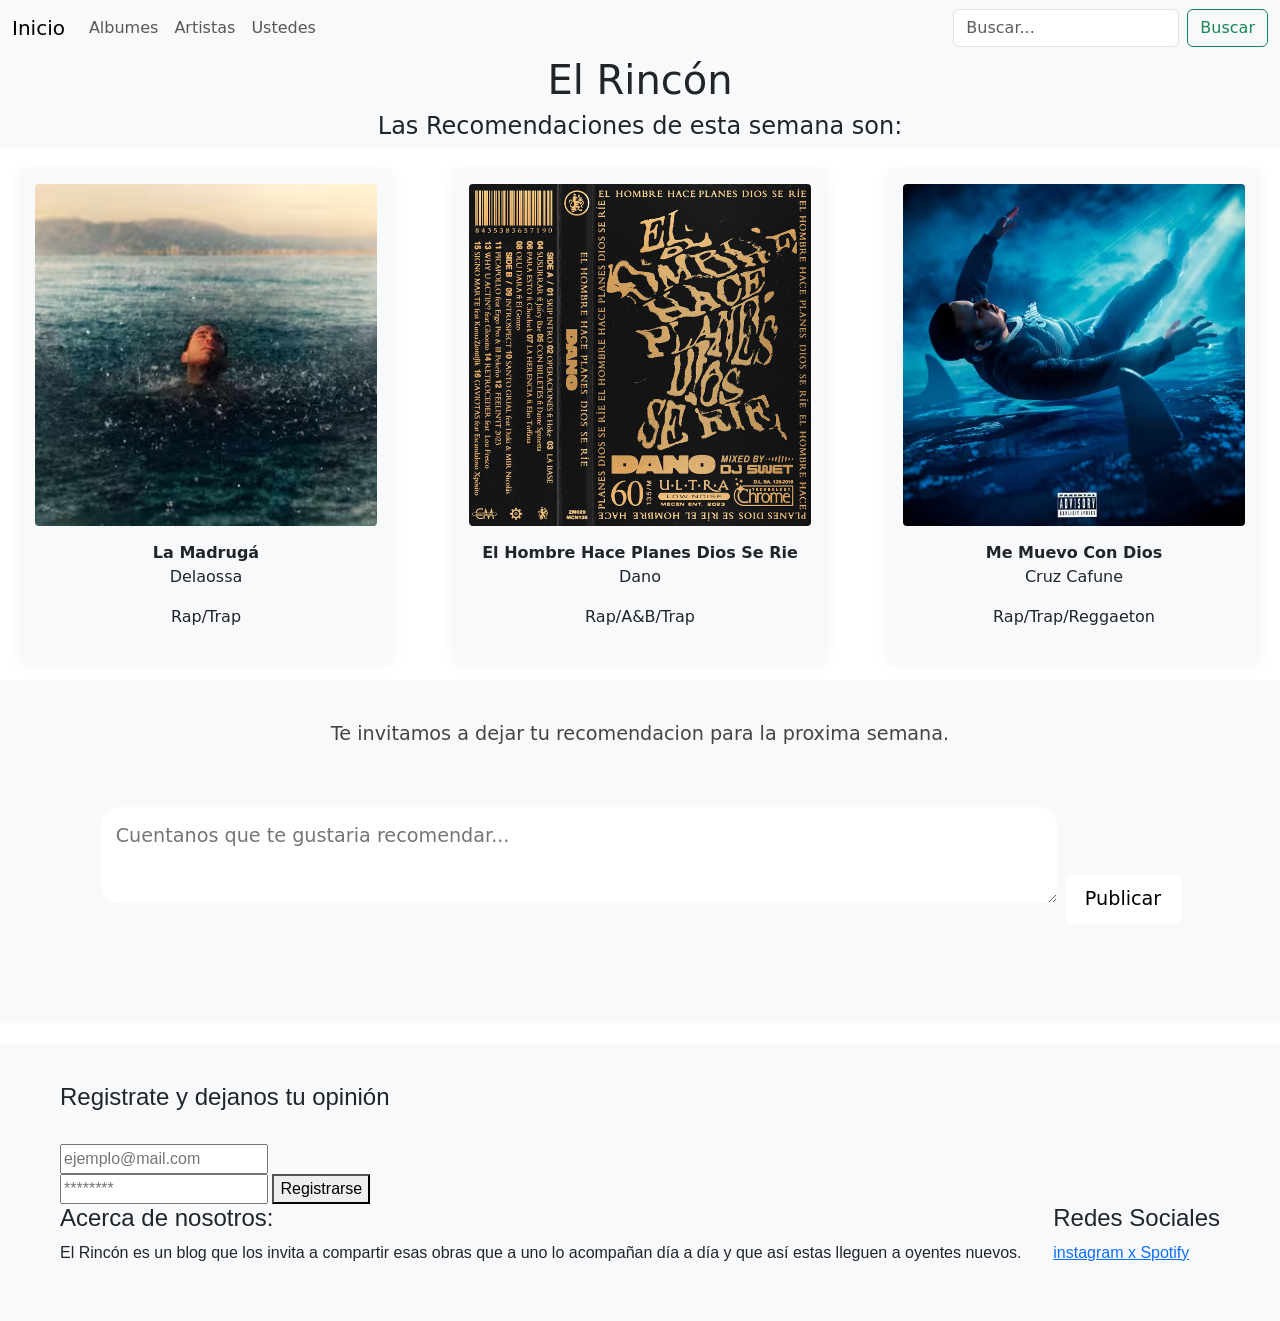
==== index.html @ b0dab0b0 "mensaje" ====
<!DOCTYPE html>
<html lang="en">
<head>
    <meta charset="UTF-8">
    <meta name="viewport" content="width=device-width, initial-scale=1.0">
    <title>El Rincón</title>
    <link rel="stylesheet" href="css/main.css">
    <link href="https://cdn.jsdelivr.net/npm/bootstrap@5.3.8/dist/css/bootstrap.min.css" rel="stylesheet" integrity="sha384-sRIl4kxILFvY47J16cr9ZwB07vP4J8+LH7qKQnuqkuIAvNWLzeN8tE5YBujZqJLB" crossorigin="anonymous">
</head>
<body>
       <nav class="navbar navbar-expand-lg bg-body-tertiary">
  <div class="container-fluid">
    <a class="navbar-brand" href="index.html">Inicio</a>
    <button class="navbar-toggler" type="button" data-bs-toggle="collapse" data-bs-target="#navbarSupportedContent" aria-controls="navbarSupportedContent" aria-expanded="false" aria-label="Toggle navigation">
      <span class="navbar-toggler-icon"></span>
    </button>
    <div class="collapse navbar-collapse" id="navbarSupportedContent">
      <ul class="navbar-nav me-auto mb-2 mb-lg-0">
        <li class="nav-item">
          <a class="nav-link" href="pages/albumes.html">Albumes</a>
        </li>
      
        <li class="nav-item">
          <a class="nav-link" href="pages/artistas.html">Artistas</a>
        </li>
        <li class="nav-item">
          <a class="nav-link" aria-current="page" href="pages/ustedes.html">Ustedes</a>
        </li>
      </ul>
      <form class="d-flex" role="search">
        <input class="form-control me-2" type="search" placeholder="Buscar..." aria-label="Search"/>
        <button class="btn btn-outline-success" type="submit">Buscar</button>
      </form>
    </div>
  </div>
</nav>
  
        <header>
    <!-- titulo y sub titulo -->
    <h1>El Rincón</h1>
    <!-- titulo y sub titulo -->
    <h4>Las Recomendaciones de esta semana son:</h4>
</header>
    
<main>
 <!--albumes recomendados de la semana-->
  <section>
      <article class="album">
      <a href="pages/dela.html"><img src="img/dela.avif" alt="Album de Delaossa"> </a>
      <strong>La Madrugá</strong>
      <p>Delaossa</p>
      <p>Rap/Trap</p>
      </article>

      <article class="album">
      <a href="pages/dano.html"><img src="img/dano.jpg" alt="Album de Dano"></a>
      <strong>El Hombre Hace Planes Dios Se Rie </strong>
      <p>Dano</p>
      <p>Rap/A&B/Trap</p>
    </article>
       <article class="album"> 
      <a href="pages/cruz.html"><img src="img/cruz.avif" alt="Album de Cafune"></a>
      <strong>Me Muevo Con Dios</strong>
      <p>Cruz Cafune</p>
      <p>Rap/Trap/Reggaeton</p>
  </article>
  </section>
</main> 

<div class="comentarios"> 
<p> Te invitamos a dejar tu recomendacion para la proxima semana. </p>
      
 <form class="comentarios">
 <textarea placeholder="Cuentanos que te gustaria recomendar... "></textarea>
 <button>Publicar</button>
</form>
</div>

<!-- Pie de pagina --> 
<footer>

  <div class="registro">
  <h4>Registrate y dejanos tu opinión</h4>
  <label for="email"></label><br>
  <input type="email" id="email" name="email" placeholder="ejemplo@mail.com" required>
  <label for="password"></label><br>
  <input type="password" id="password" name="password" placeholder="********" required>

  <button type="submit">Registrarse</button>
      </div>

</div>
<div class="info">
<h4>Acerca de nosotros:</h4>
<p>El Rincón es un blog que los invita a compartir esas obras que a uno lo acompañan día a día y que así estas lleguen a oyentes nuevos.
</p>
</div>
<div class="redes-sociales">
    <h4> Redes Sociales</h4>
    
<a href="https://www.instagram.com/nach.ve" target="_blank">
instagram
<a href="https://x.com/veliznacho" target="_blank">
x 
</a>
</a>
<a href="https://open.spotify.com/intl-es/album/3Au0IW8JlUTwsvT4Ym6yL7?si=LstodeD1QRaUoXpnEcf9bw" target="_blank">
Spotify 
</a>
</div>
</footer> 
 <script src="https://cdn.jsdelivr.net/npm/bootstrap@5.3.8/dist/js/bootstrap.bundle.min.js" integrity="sha384-FKyoEForCGlyvwx9Hj09JcYn3nv7wiPVlz7YYwJrWVcXK/BmnVDxM+D2scQbITxI" crossorigin="anonymous"></script>
</body>
</html>
---- css/main.css ----
body {
    font-family: Arial, sans-serif;
    margin: 0;
    padding: 0;
    background-color: #f5f5f5;
}

header {
text-align: center;
display: flex;
flex-direction: column;
background-color:#f8f9fa
}   

section{
display: flex;
  justify-content: space-between; 
  gap: 20px;                     
  padding: 20px;
  flex-wrap: wrap;
}

.album {
    width: 30%;
    text-align: center;
    background: #f8f9fa; 
    padding: 15px;
    box-sizing: border-box;
    box-shadow: 0 4px 15px rgba(0,0,0,0.05); 
}


.album img {
    width: 100%;
    aspect-ratio: 1 / 1;
    object-fit: cover;
    border-radius: 4px; 
    margin-bottom: 15px;
   

}

@media (max-width: 768px) {
    .album {
        width: 100%;       
        margin-bottom: 20px; 
        display: block;  
    }
}

.comentarios {
text-align: center;
    padding: 40px 20px;
    background-color:#f8f9fa; 
    margin: 0 auto;  
font-size: 1.2rem;
    color: #444;
    margin-bottom: 20px;
}

.comentarios textarea {
    width: 80%;
    height: 100px;
    padding: 15px;
    border: 2px solid #f8f9fa;
    border-radius: 20px;
} 

.comentarios button {
    margin-top: 15px;
    padding: 10px 20px;
    background-color: #ffffff;
    color: rgb(0, 0, 0);
    border: none;
    border-radius: 5px;
    cursor: pointer;
}



footer {
  background-color:#f8f9fa; 
  padding: 40px 60px;
  display: flex;
  justify-content: space-between;
  align-items: flex-start;
  flex-wrap: wrap;
  font-family: Arial, sans-serif;
}
        


.info-album {
  display: flex;;
  align-items: center;
  gap: 40px;
  text-align: center;
}

.info-album img{
  width: 30%;
  border-radius: 10px;
}

.info-album video{
  width: 30%;
  border-radius: 10px;
}

@media (max-width: 768px) {
    .info-album {
        width: 100%;       
        margin-bottom: 20px; 
        display: block;  
    }
}

.comentarios-usuarios{
    width: 30%;
    text-align: center;
    background: #f8f9fa; 
    padding: 15px;
    box-sizing: border-box;
    box-shadow: 0 4px 15px rgba(0,0,0,0.05); 
}

@media (max-width: 768px) {
    .comentarios-usuarios {
        width: 100%;       
        margin-bottom: 20px; 
        display: block;  
    }
}
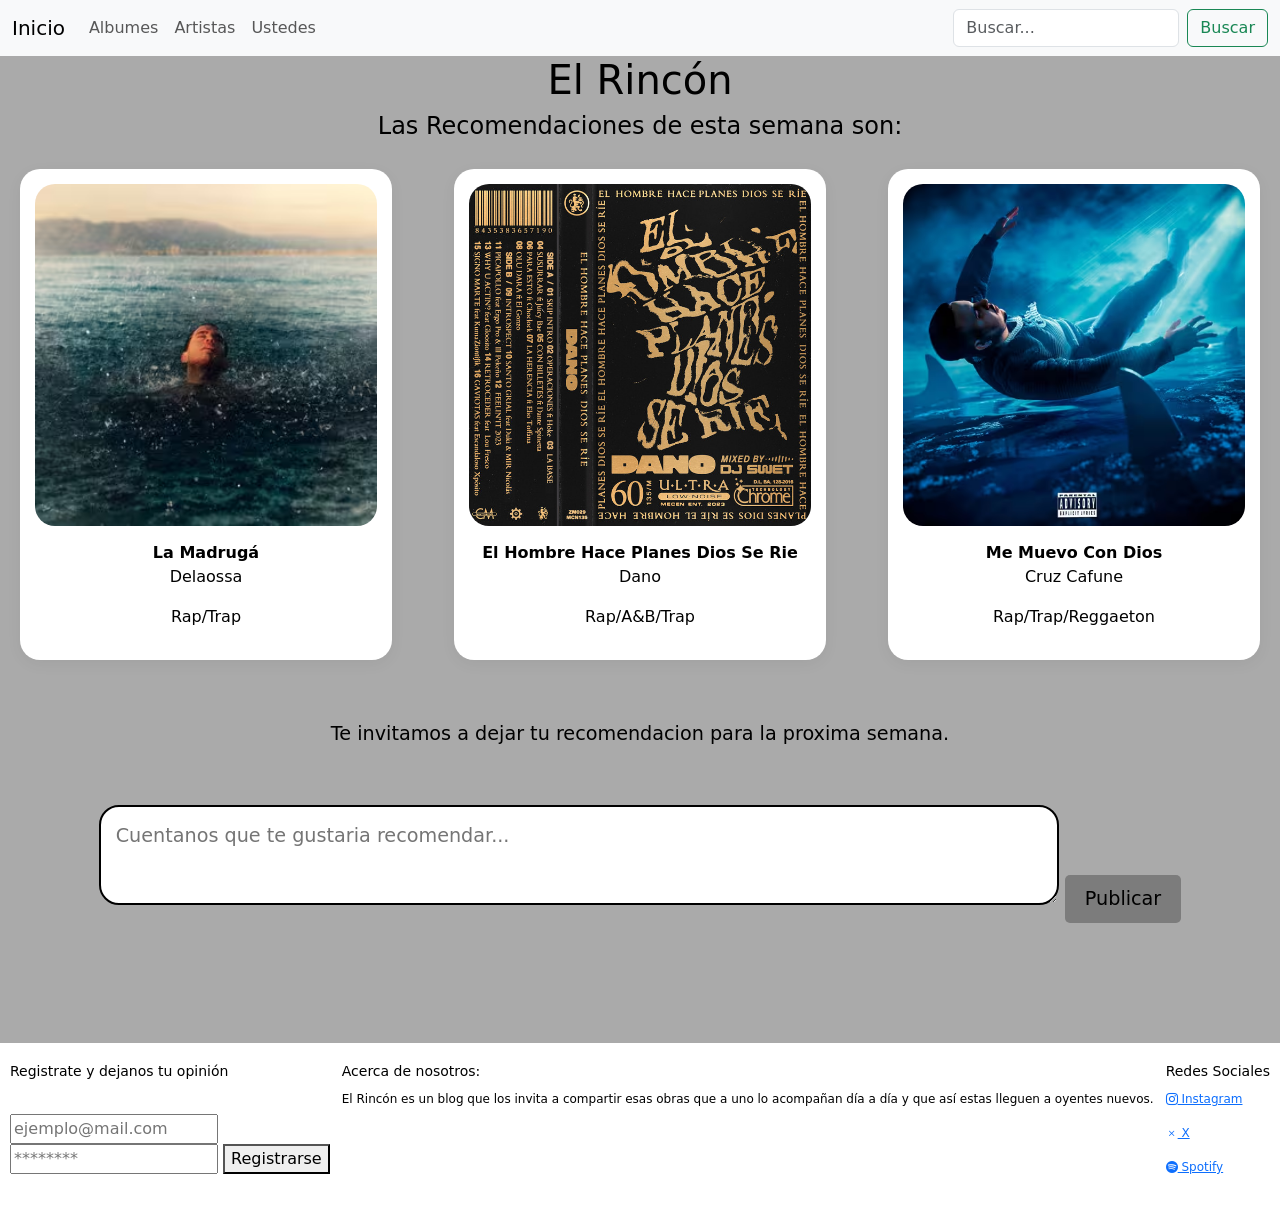
==== commit 616d81d4: "edicion de main.css" ====
--- a/index.html
+++ b/index.html
@@ -4,8 +4,9 @@
     <meta charset="UTF-8">
     <meta name="viewport" content="width=device-width, initial-scale=1.0">
     <title>El Rincón</title>
+    <link href="https://cdn.jsdelivr.net/npm/bootstrap@5.3.8/dist/css/bootstrap.min.css" rel="stylesheet" integrity="sha384-sRIl4kxILFvY47J16cr9ZwB07vP4J8+LH7qKQnuqkuIAvNWLzeN8tE5YBujZqJLB" crossorigin="anonymous">
     <link rel="stylesheet" href="css/main.css">
-    <link href="https://cdn.jsdelivr.net/npm/bootstrap@5.3.8/dist/css/bootstrap.min.css" rel="stylesheet" integrity="sha384-sRIl4kxILFvY47J16cr9ZwB07vP4J8+LH7qKQnuqkuIAvNWLzeN8tE5YBujZqJLB" crossorigin="anonymous">
+    <link rel="stylesheet" href="https://cdn.jsdelivr.net/npm/bootstrap-icons@1.11.3/font/bootstrap-icons.css">
 </head>
 <body>
        <nav class="navbar navbar-expand-lg bg-body-tertiary">
@@ -46,20 +47,20 @@
  <!--albumes recomendados de la semana-->
   <section>
       <article class="album">
-      <a href="pages/dela.html"><img src="img/dela.avif" alt="Album de Delaossa"> </a>
+      <a href="pages/albumes/dela.html"><img src="img/dela.avif" alt="Album de Delaossa"> </a>
       <strong>La Madrugá</strong>
       <p>Delaossa</p>
       <p>Rap/Trap</p>
       </article>
 
       <article class="album">
-      <a href="pages/dano.html"><img src="img/dano.jpg" alt="Album de Dano"></a>
+      <a href="pages/albumes/dano.html"><img src="img/dano.jpg" alt="Album de Dano"></a>
       <strong>El Hombre Hace Planes Dios Se Rie </strong>
       <p>Dano</p>
       <p>Rap/A&B/Trap</p>
     </article>
        <article class="album"> 
-      <a href="pages/cruz.html"><img src="img/cruz.avif" alt="Album de Cafune"></a>
+      <a href="pages/albumes/cruz.html"><img src="img/cruz.avif" alt="Album de Cafune"></a>
       <strong>Me Muevo Con Dios</strong>
       <p>Cruz Cafune</p>
       <p>Rap/Trap/Reggaeton</p>
@@ -97,16 +98,22 @@
 </div>
 <div class="redes-sociales">
     <h4> Redes Sociales</h4>
-    
-<a href="https://www.instagram.com/nach.ve" target="_blank">
-instagram
-<a href="https://x.com/veliznacho" target="_blank">
-x 
+ <p>
+  <a href="https://www.instagram.com/nach.ve" target="_blank">
+<i class="bi bi-instagram"></i> Instagram
 </a>
+ </p>   
+<p>
+  <a href="https://x.com/veliznacho" target="_blank">
+ <i class="bi bi-x"></i> X
 </a>
-<a href="https://open.spotify.com/intl-es/album/3Au0IW8JlUTwsvT4Ym6yL7?si=LstodeD1QRaUoXpnEcf9bw" target="_blank">
-Spotify 
+</p>
+<p> 
+  <a href="https://open.spotify.com/intl-es/album/3Au0IW8JlUTwsvT4Ym6yL7?si=LstodeD1QRaUoXpnEcf9bw" target="_blank">
+<i class="bi bi-spotify"></i> Spotify
 </a>
+</p>
+
 </div>
 </footer> 
  <script src="https://cdn.jsdelivr.net/npm/bootstrap@5.3.8/dist/js/bootstrap.bundle.min.js" integrity="sha384-FKyoEForCGlyvwx9Hj09JcYn3nv7wiPVlz7YYwJrWVcXK/BmnVDxM+D2scQbITxI" crossorigin="anonymous"></script>
--- a/css/main.css
+++ b/css/main.css
@@ -1,16 +1,11 @@
-
 body {
-    font-family: Arial, sans-serif;
-    margin: 0;
-    padding: 0;
-    background-color: #f5f5f5;
+   background-color: #aaaaaa;
+   color: #000000;
 }
-
 header {
 text-align: center;
 display: flex;
 flex-direction: column;
-background-color:#f8f9fa
 }   
 
 section{
@@ -24,18 +19,20 @@
 .album {
     width: 30%;
     text-align: center;
-    background: #f8f9fa; 
     padding: 15px;
     box-sizing: border-box;
     box-shadow: 0 4px 15px rgba(0,0,0,0.05); 
+    background: #ffffff;
+  border-radius: 20px;
 }
+
 
 
 .album img {
     width: 100%;
     aspect-ratio: 1 / 1;
     object-fit: cover;
-    border-radius: 4px; 
+    border-radius: 20px; 
     margin-bottom: 15px;
    
 
@@ -52,10 +49,10 @@
 .comentarios {
 text-align: center;
     padding: 40px 20px;
-    background-color:#f8f9fa; 
+
     margin: 0 auto;  
 font-size: 1.2rem;
-    color: #444;
+    color: #000000;
     margin-bottom: 20px;
 }
 
@@ -63,14 +60,14 @@
     width: 80%;
     height: 100px;
     padding: 15px;
-    border: 2px solid #f8f9fa;
+    border: 2px solid #000000;
     border-radius: 20px;
 } 
 
 .comentarios button {
     margin-top: 15px;
     padding: 10px 20px;
-    background-color: #ffffff;
+    background-color: #7c7c7c;
     color: rgb(0, 0, 0);
     border: none;
     border-radius: 5px;
@@ -78,35 +75,41 @@
 }
 
 
-
 footer {
-  background-color:#f8f9fa; 
-  padding: 40px 60px;
-  display: flex;
-  justify-content: space-between;
-  align-items: flex-start;
-  flex-wrap: wrap;
-  font-family: Arial, sans-serif;
+    background-color: #ffffff;
+    color: #000000;
+    padding: 20px 10px; 
+    display: flex;
+    flex-wrap: nowrap; 
+    
+    justify-content: space-between;
+    align-items: flex-start;
+    gap: 10px;
 }
-        
-
+        footer h4 {
+    font-size: 14px; 
+    margin-bottom: 10px;
+}
+footer p {
+    font-size: 12px; 
+}
 
 .info-album {
   display: flex;;
   align-items: center;
   gap: 40px;
   text-align: center;
+  background: #ffffff;
+  border-radius: 20px;
 }
 
 .info-album img{
   width: 30%;
-  border-radius: 10px;
+  border-radius: 20px;
 }
 
-.info-album video{
-  width: 30%;
-  border-radius: 10px;
-}
+
+
 
 @media (max-width: 768px) {
     .info-album {
@@ -114,12 +117,16 @@
         margin-bottom: 20px; 
         display: block;  
     }
+    .info-album img {
+        width: 100%;
+        margin-bottom: 20px;
+    }
 }
 
 .comentarios-usuarios{
     width: 30%;
     text-align: center;
-    background: #f8f9fa; 
+    background: #fafafa; 
     padding: 15px;
     box-sizing: border-box;
     box-shadow: 0 4px 15px rgba(0,0,0,0.05); 
@@ -133,5 +140,31 @@
     }
 }
 
+.artista {
+    width: 30%;
+    text-align: center;
+    padding: 15px;
+    box-sizing: border-box;
+    box-shadow: 0 4px 15px rgba(0,0,0,0.05); 
+    background: #ffffff;
+  border-radius: 20px;
+}
 
 
+.artista img {
+    width: 100%;
+    aspect-ratio: 1 / 1;
+    object-fit: cover;
+    border-radius: 4px; 
+    margin-bottom: 15px;
+   border-radius: 20px;
+
+}
+
+@media (max-width: 768px) {
+    .artista {
+        width: 100%;       
+        margin-bottom: 20px; 
+        display: block;  
+    }
+}
